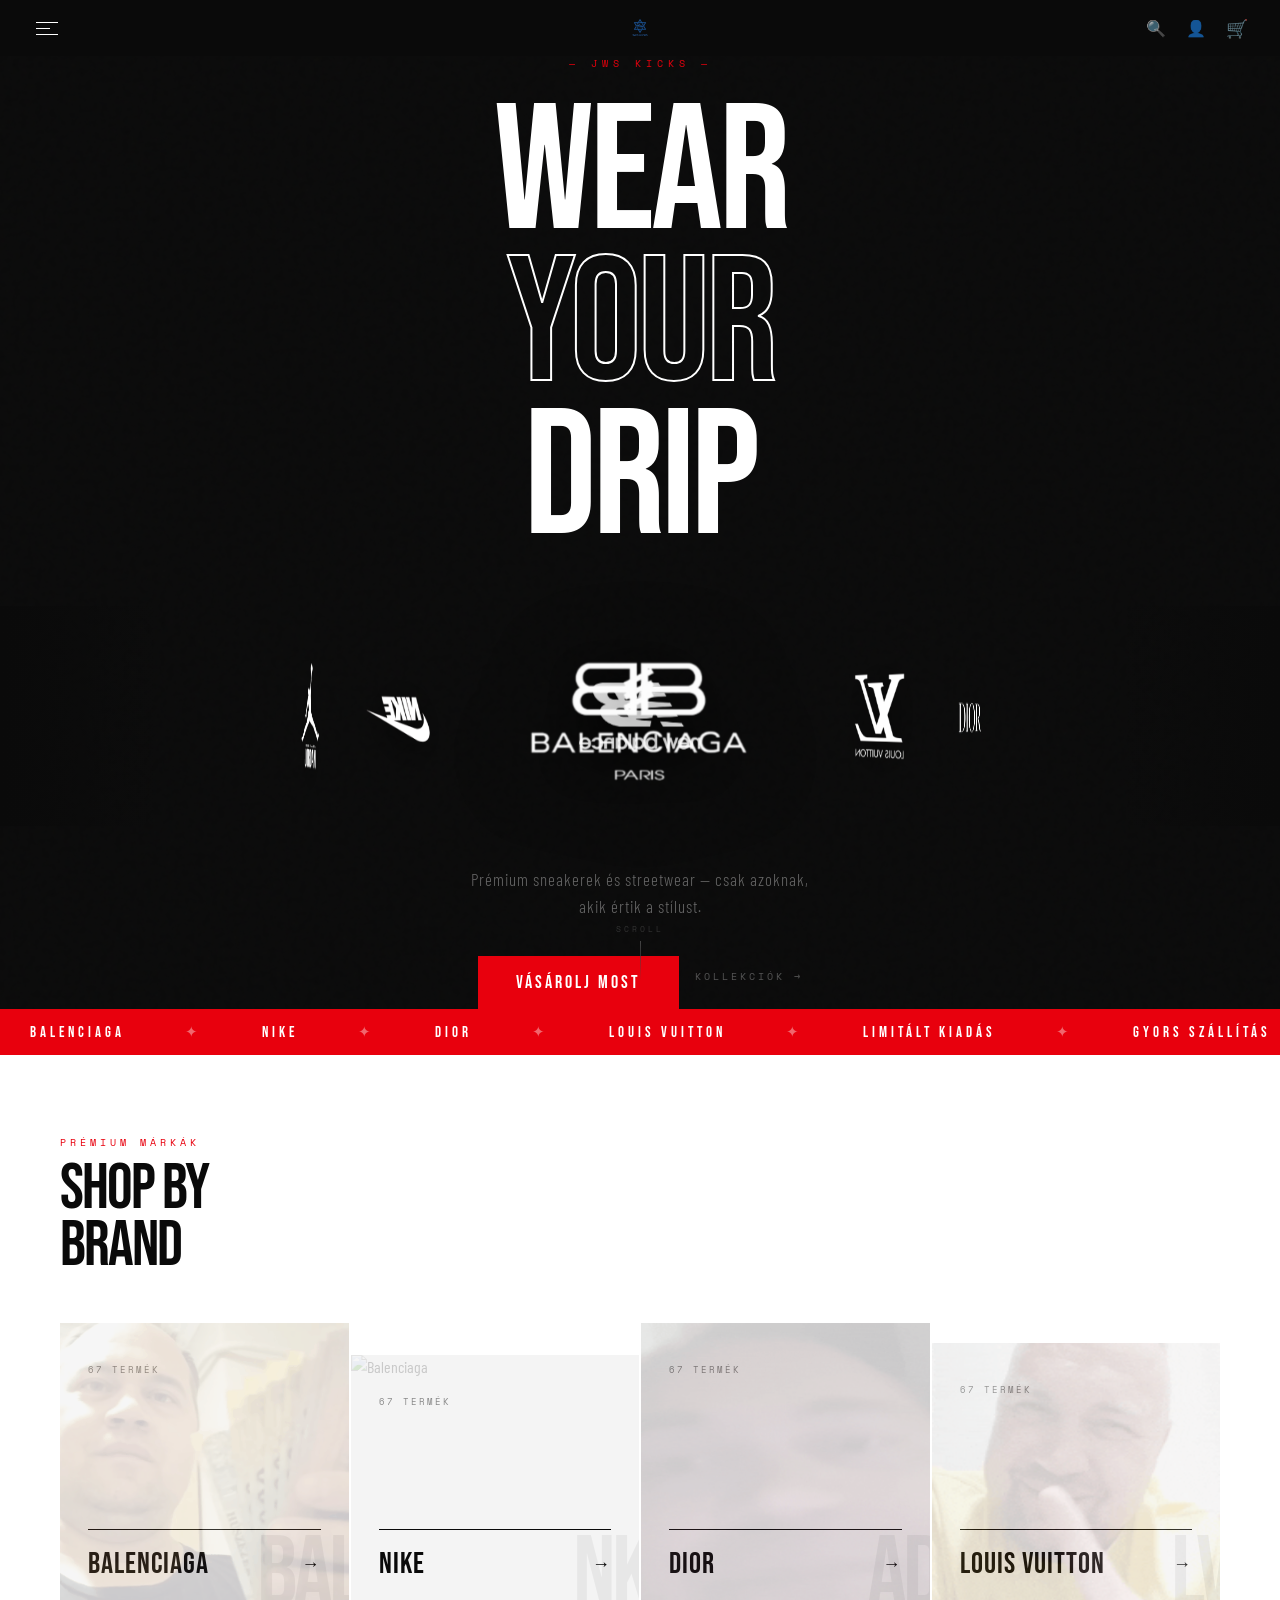
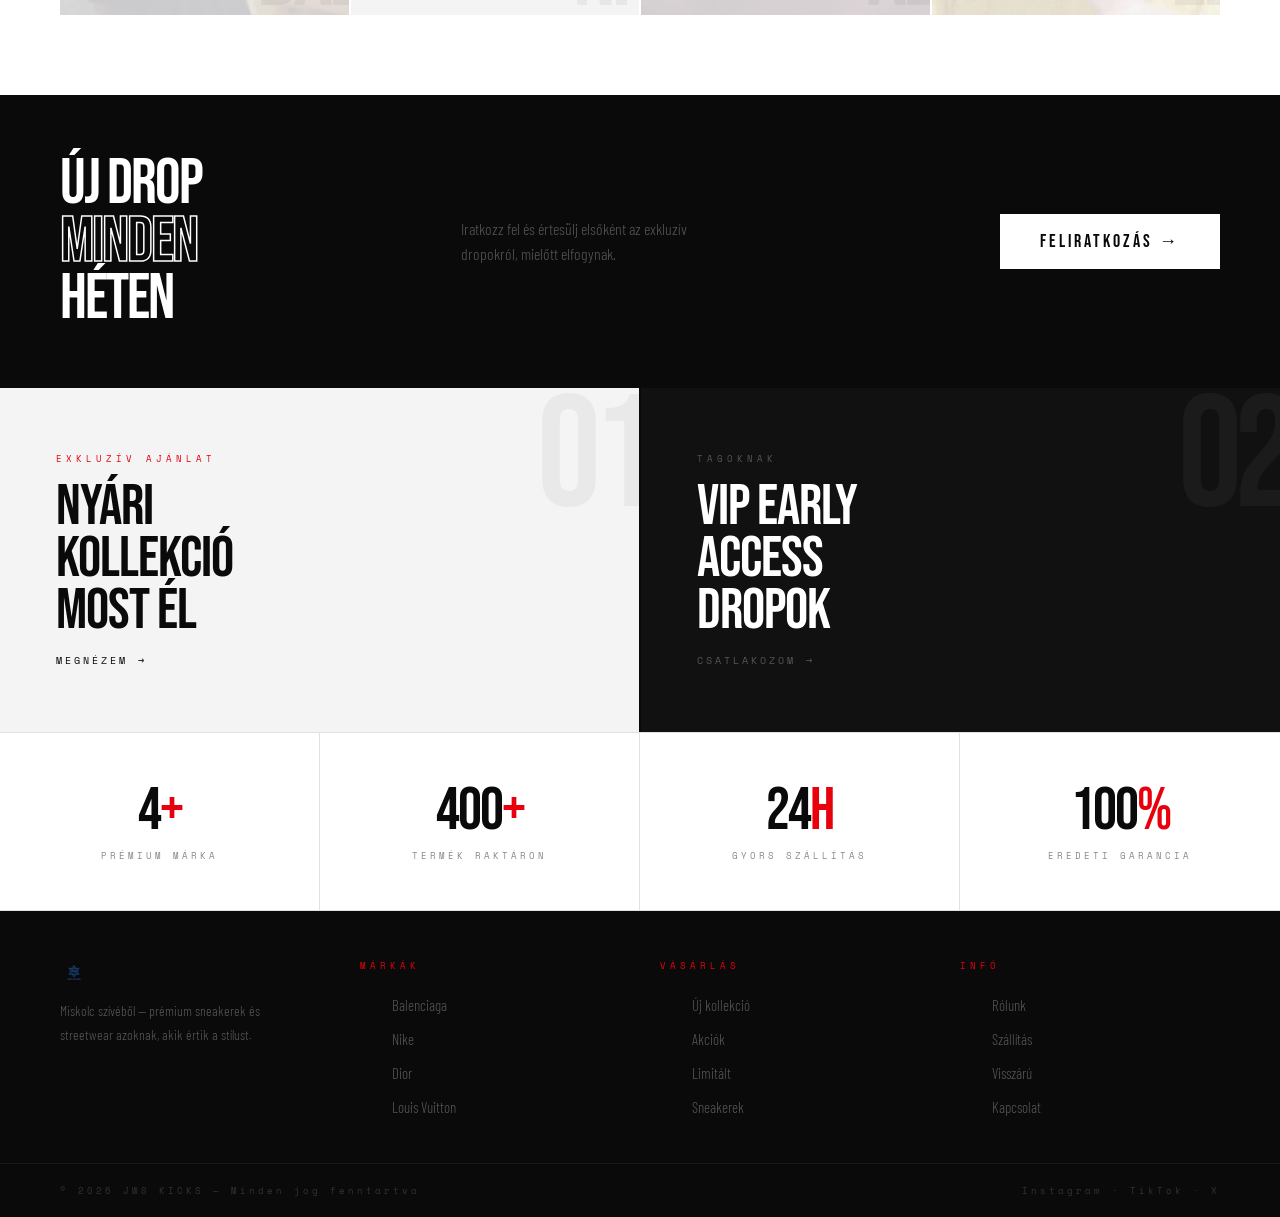
==== index.html @ f3c4205b "feltoltes" ====
<!DOCTYPE html>
<html lang="hu">
<head>
  <meta charset="UTF-8">
  <meta name="viewport" content="width=device-width, initial-scale=1.0">
  <title>JWS KICKS</title>
  <link href="https://cdn.jsdelivr.net/npm/bootstrap@5.3.2/dist/css/bootstrap.min.css" rel="stylesheet">
  <link href="https://fonts.googleapis.com/css2?family=Bebas+Neue&family=Barlow+Condensed:wght@300;400;600;700&family=Space+Mono&display=swap" rel="stylesheet">
  <link rel="stylesheet" href="shared.css">
  <style>

    .hero {
      margin-top: 56px;
      min-height: calc(100vh - 56px);
      background: var(--black);
      display: flex;
      flex-direction: column;
      align-items: center;
      justify-content: center;
      position: relative;
      overflow: hidden;
    }

    .hero::before {
      content: '';
      position: absolute;
      inset: 0;
      background-image: url("data:image/svg+xml,%3Csvg viewBox='0 0 200 200' xmlns='http://www.w3.org/2000/svg'%3E%3Cfilter id='n'%3E%3CfeTurbulence type='fractalNoise' baseFrequency='0.65' numOctaves='3' stitchTiles='stitch'/%3E%3C/filter%3E%3Crect width='100%25' height='100%25' filter='url(%23n)' opacity='0.04'/%3E%3C/svg%3E");
      opacity: 0.4;
      pointer-events: none;
    }

    .hero-top-label {
      font-family: 'Space Mono', monospace;
      font-size: 10px;
      letter-spacing: 5px;
      color: var(--red);
      text-transform: uppercase;
      margin-bottom: 28px;
      position: relative;
      z-index: 2;
    }

    .hero-title {
      font-family: 'Bebas Neue', sans-serif;
      font-size: clamp(72px, 14vw, 180px);
      line-height: 0.85;
      letter-spacing: -4px;
      color: var(--white);
      text-align: center;
      position: relative;
      z-index: 2;
      margin-bottom: 40px;
    }

    .hero-title .outline {
      -webkit-text-stroke: 2px var(--white);
      color: transparent;
    }

    .belt-wrap {
      position: relative;
      width: 100%;
      height: 220px;
      display: flex;
      align-items: center;
      justify-content: center;
      margin: 10px 0 40px;
      z-index: 3;
    }

    .belt-stage {
      width: 900px;
      height: 180px;
      perspective: 1000px;
      position: relative;
    }

    .belt-inner {
      width: 100%;
      height: 100%;
      position: relative;
      transform-style: preserve-3d;
      animation: beltSpin 16s linear infinite;
    }

    @keyframes beltSpin {
      from { transform: rotateY(0deg); }
      to   { transform: rotateY(360deg); }
    }

    .belt-item {
      position: absolute;
      width: 180px;
      height: 120px;
      left: 50%;
      top: 50%;
      margin-left: -90px;
      margin-top: -60px;
      display: flex;
      align-items: center;
      justify-content: center;
    }

    .belt-item img {
      width: 160px;
      height: 100px;
      object-fit: contain;
      filter: drop-shadow(0 8px 28px rgba(0,0,0,0.9));
    }

    .belt-item:nth-child(1) { transform: rotateY(0deg)   translateZ(320px); }
    .belt-item:nth-child(2) { transform: rotateY(60deg)  translateZ(320px); }
    .belt-item:nth-child(3) { transform: rotateY(120deg) translateZ(320px); }
    .belt-item:nth-child(4) { transform: rotateY(180deg) translateZ(320px); }
    .belt-item:nth-child(5) { transform: rotateY(240deg) translateZ(320px); }
    .belt-item:nth-child(6) { transform: rotateY(300deg) translateZ(320px); }


    .belt-fade-l,
    .belt-fade-r {
      position: absolute;
      top: 0; bottom: 0;
      width: 160px;
      pointer-events: none;
      z-index: 4;
    }

    .belt-fade-l { left: 0;  background: linear-gradient(to right, var(--black), transparent); }
    .belt-fade-r { right: 0; background: linear-gradient(to left,  var(--black), transparent); }

    .shoe-emoji {
      font-size: 80px;
      filter: drop-shadow(0 8px 24px rgba(0,0,0,0.8));
    }

    .hero-sub {
      font-size: 17px;
      font-weight: 300;
      color: #666;
      letter-spacing: 1px;
      text-align: center;
      max-width: 360px;
      line-height: 1.6;
      position: relative;
      z-index: 2;
      margin-bottom: 36px;
    }

    .hero-btns {
      display: flex;
      gap: 16px;
      position: relative;
      z-index: 2;
    }

    .btn-primary {
      font-family: 'Bebas Neue', sans-serif;
      font-size: 18px;
      letter-spacing: 3px;
      background: var(--red);
      color: var(--white);
      padding: 13px 38px;
      border: none;
      cursor: pointer;
      transition: background 0.2s;
    }

    .btn-primary:hover { background: #c0000b; color: var(--white); }

    .btn-ghost {
      font-family: 'Space Mono', monospace;
      font-size: 10px;
      letter-spacing: 3px;
      color: #555;
      text-transform: uppercase;
      padding: 13px 0;
      transition: color 0.2s;
    }

    .btn-ghost:hover { color: var(--white); }

    .scroll-hint {
      position: absolute;
      bottom: 28px;
      left: 50%;
      transform: translateX(-50%);
      z-index: 2;
      display: flex;
      flex-direction: column;
      align-items: center;
      gap: 6px;
    }

    .scroll-hint span {
      font-family: 'Space Mono', monospace;
      font-size: 8px;
      letter-spacing: 3px;
      color: #333;
      text-transform: uppercase;
    }

    .scroll-dot {
      width: 1px;
      height: 40px;
      background: linear-gradient(to bottom, #444, transparent);
      animation: scrollDot 1.8s ease-in-out infinite;
    }

    @keyframes scrollDot {
      0%, 100% { opacity: 0.3; }
      50% { opacity: 1; }
    }

    .ticker {
      background: var(--red);
      padding: 10px 0;
      overflow: hidden;
      white-space: nowrap;
    }

    .ticker-inner {
      display: inline-flex;
      animation: tickerMove 20s linear infinite;
    }

    .ticker-inner span {
      font-family: 'Bebas Neue', sans-serif;
      font-size: 15px;
      letter-spacing: 4px;
      color: var(--white);
      padding: 0 30px;
    }

    .ticker-inner .sep { color: rgba(255,255,255,0.4); }

    @keyframes tickerMove {
      0%   { transform: translateX(0); }
      100% { transform: translateX(-50%); }
    }

    .brands-section {
      padding: 80px 60px;
      background: var(--white);
    }

    .section-label {
      font-family: 'Space Mono', monospace;
      font-size: 10px;
      letter-spacing: 4px;
      color: var(--red);
      text-transform: uppercase;
      margin-bottom: 10px;
    }

    .section-title {
      font-family: 'Bebas Neue', sans-serif;
      font-size: clamp(40px, 5vw, 72px);
      letter-spacing: -2px;
      line-height: 0.9;
      margin-bottom: 48px;
    }

    .brands-grid {
      display: grid;
      grid-template-columns: repeat(4, 1fr);
      gap: 2px;
    }

    .brand-card {
      background: var(--gray);
      padding: 40px 28px 28px;
      display: flex;
      flex-direction: column;
      min-height: 260px;
      position: relative;
      overflow: hidden;
      transition: background 0.3s;
      cursor: pointer;
    }

    .brand-card:hover { background: #ebebeb; }

    .brand-card-bg {
      position: absolute;
      bottom: -10px;
      right: -10px;
      font-family: 'Bebas Neue', sans-serif;
      font-size: 100px;
      color: rgba(0,0,0,0.05);
      letter-spacing: -4px;
      pointer-events: none;
      line-height: 1;
    }

    .brand-name {
      font-family: 'Bebas Neue', sans-serif;
      font-size: 30px;
      letter-spacing: 1px;
      margin-top: auto;
      border-top: 1.5px solid var(--black);
      padding-top: 12px;
      display: flex;
      justify-content: space-between;
      align-items: center;
      transition: color 0.2s, border-color 0.2s;
    }

    .brand-card:hover .brand-name {
      color: var(--red);
      border-color: var(--red);
    }

    .brand-count {
      font-family: 'Space Mono', monospace;
      font-size: 9px;
      letter-spacing: 2px;
      color: var(--mid);
      text-transform: uppercase;
      margin-bottom: 12px;
    }

    .brand-arrow {
      font-size: 18px;
      transition: transform 0.2s;
    }

    .brand-card:hover .brand-arrow { transform: translateX(4px); }

    .promo-strip {
      background: var(--black);
      padding: 60px;
      display: flex;
      justify-content: space-between;
      align-items: center;
      gap: 40px;
      flex-wrap: wrap;
    }

    .promo-text {
      font-family: 'Bebas Neue', sans-serif;
      font-size: clamp(36px, 5vw, 64px);
      color: var(--white);
      letter-spacing: -2px;
      line-height: 0.9;
    }

    .promo-text em {
      -webkit-text-stroke: 1.5px var(--white);
      color: transparent;
      font-style: normal;
    }

    .promo-btn {
      font-family: 'Bebas Neue', sans-serif;
      font-size: 18px;
      letter-spacing: 3px;
      background: var(--white);
      color: var(--black);
      padding: 14px 40px;
      white-space: nowrap;
      transition: background 0.2s, color 0.2s;
    }

    .promo-btn:hover { background: var(--red); color: var(--white); }

    .ad-grid {
      display: grid;
      grid-template-columns: 1fr 1fr;
      gap: 2px;
      background: var(--black);
    }

    .ad-block {
      padding: 64px 56px;
      min-height: 340px;
      display: flex;
      flex-direction: column;
      justify-content: flex-end;
      gap: 16px;
      position: relative;
      overflow: hidden;
    }

    .ad-block.light { background: var(--gray); }
    .ad-block.dark  { background: #111; }

    .ad-label {
      font-family: 'Space Mono', monospace;
      font-size: 9px;
      letter-spacing: 4px;
      text-transform: uppercase;
    }

    .ad-block.light .ad-label { color: var(--red); }
    .ad-block.dark  .ad-label { color: #555; }

    .ad-title {
      font-family: 'Bebas Neue', sans-serif;
      font-size: clamp(36px, 4.5vw, 60px);
      letter-spacing: -1px;
      line-height: 0.9;
    }

    .ad-block.light .ad-title { color: var(--black); }
    .ad-block.dark  .ad-title { color: var(--white); }

    .ad-cta {
      font-family: 'Space Mono', monospace;
      font-size: 10px;
      letter-spacing: 3px;
      text-transform: uppercase;
      display: inline-flex;
      align-items: center;
      gap: 10px;
      transition: gap 0.2s;
    }

    .ad-block.light .ad-cta { color: var(--black); }
    .ad-block.dark  .ad-cta { color: #555; }
    .ad-cta:hover { gap: 16px; }

    .ad-block.light .ad-cta:hover { color: var(--red); }
    .ad-block.dark  .ad-cta:hover { color: var(--white); }

    .ad-bg-num {
      position: absolute;
      top: -10px; right: -10px;
      font-family: 'Bebas Neue', sans-serif;
      font-size: 160px;
      opacity: 0.04;
      letter-spacing: -8px;
      pointer-events: none;
      line-height: 1;
    }

    .ad-block.light .ad-bg-num { color: var(--black); }
    .ad-block.dark  .ad-bg-num { color: var(--white); }

    .stats {
      display: grid;
      grid-template-columns: repeat(4, 1fr);
      border-top: 1px solid var(--border);
      border-bottom: 1px solid var(--border);
    }

    .stat {
      padding: 48px 36px;
      text-align: center;
      border-right: 1px solid var(--border);
    }

    .stat:last-child { border-right: none; }

    .stat-num {
      font-family: 'Bebas Neue', sans-serif;
      font-size: 60px;
      letter-spacing: -2px;
      line-height: 1;
      color: var(--black);
      display: block;
    }

    .stat-num em { color: var(--red); font-style: normal; }

    .stat-label {
      font-family: 'Space Mono', monospace;
      font-size: 9px;
      letter-spacing: 3px;
      color: var(--mid);
      text-transform: uppercase;
      margin-top: 8px;
      display: block;
    }

    .footer {
      background: var(--black);
      padding: 48px 60px 28px;
      display: grid;
      grid-template-columns: 1fr 1fr 1fr 1fr;
      gap: 40px;
    }

    .footer-logo {
      font-family: 'Bebas Neue', sans-serif;
      font-size: 22px;
      letter-spacing: 5px;
      color: var(--white);
      display: block;
      margin-bottom: 12px;
    }

    .footer-logo em { color: var(--red); font-style: normal; }
    .footer-logo img { height: 28px; width: auto; display: block; }

    .footer-desc {
      font-size: 14px;
      font-weight: 300;
      color: #555;
      line-height: 1.7;
      max-width: 200px;
    }

    .footer-col-title {
      font-family: 'Space Mono', monospace;
      font-size: 9px;
      letter-spacing: 4px;
      color: var(--red);
      text-transform: uppercase;
      margin-bottom: 20px;
    }

    .footer-links { list-style: none; }

    .footer-links li { margin-bottom: 10px; }

    .footer-links a {
      font-size: 15px;
      font-weight: 300;
      color: #555;
      transition: color 0.2s;
    }

    .footer-links a:hover { color: var(--white); }

    .footer-bottom {
      background: var(--black);
      padding: 20px 60px;
      border-top: 1px solid #1a1a1a;
      display: flex;
      justify-content: space-between;
      align-items: center;
    }

    .footer-copy {
      font-family: 'Space Mono', monospace;
      font-size: 9px;
      letter-spacing: 3px;
      color: #333;
    }

@media (max-width: 900px) {
  .brands-grid { grid-template-columns: 1fr 1fr; }
  .brand-card:nth-child(2),
  .brand-card:nth-child(4) { margin-top: 0; }
  .ad-grid { grid-template-columns: 1fr; }
  .stats { grid-template-columns: 1fr 1fr; }
  .stat:nth-child(2) { border-right: none; }
  .footer { grid-template-columns: 1fr 1fr; }
  .promo-strip { flex-direction: column; gap: 24px; padding: 40px; }
  .belt-item:nth-child(1) { transform: rotateY(0deg)   translateZ(200px); }
  .belt-item:nth-child(2) { transform: rotateY(60deg)  translateZ(200px); }
  .belt-item:nth-child(3) { transform: rotateY(120deg) translateZ(200px); }
  .belt-item:nth-child(4) { transform: rotateY(180deg) translateZ(200px); }
  .belt-item:nth-child(5) { transform: rotateY(240deg) translateZ(200px); }
  .belt-item:nth-child(6) { transform: rotateY(300deg) translateZ(200px); }
}

@media (max-width: 600px) {
  .brands-section { padding: 48px 20px; }
  .brands-grid { grid-template-columns: 1fr 1fr; gap: 2px; }
  .brand-card { min-height: 180px; padding: 20px 16px 16px; }
  .brand-name { font-size: 20px; }
  .brand-card-bg { font-size: 64px; }
  .promo-strip { padding: 32px 20px; }
  .promo-text { font-size: clamp(32px, 8vw, 48px); }
  .promo-btn { width: 100%; text-align: center; padding: 14px; }
  .ad-block { padding: 40px 24px; min-height: 260px; }
  .stats { grid-template-columns: 1fr 1fr; }
  .stat { padding: 32px 16px; }
  .stat-num { font-size: 44px; }
  .footer { grid-template-columns: 1fr 1fr; gap: 28px; padding: 36px 20px 20px; }
  .footer-bottom { padding: 16px 20px; flex-direction: column; gap: 8px; text-align: center; }
  .belt-wrap { height: 160px; }
  .belt-item img { width: 100px; height: 66px; }
  .belt-item { width: 120px; height: 80px; margin-left: -60px; margin-top: -40px; }
  .belt-item:nth-child(1) { transform: rotateY(0deg)   translateZ(140px); }
  .belt-item:nth-child(2) { transform: rotateY(60deg)  translateZ(140px); }
  .belt-item:nth-child(3) { transform: rotateY(120deg) translateZ(140px); }
  .belt-item:nth-child(4) { transform: rotateY(180deg) translateZ(140px); }
  .belt-item:nth-child(5) { transform: rotateY(240deg) translateZ(140px); }
  .belt-item:nth-child(6) { transform: rotateY(300deg) translateZ(140px); }
  .hero-title { letter-spacing: -2px; margin-bottom: 24px; }
  .hero-sub { font-size: 15px; padding: 0 20px; }
  .hero-btns { flex-direction: column; align-items: center; gap: 12px; }
}
  </style>
</head>
<body>

<!-- Teljes képernyős navigációs menü -->
<div class="menu-overlay" id="menuOverlay">
  <ul>
    <li><a href="index.html" class="active">Főoldal <span class="num">01</span></a></li>
    <li><a href="balenciaga.html">Balenciaga <span class="num">02</span></a></li>
    <li><a href="nike.html">Nike <span class="num">03</span></a></li>
    <li><a href="dior.html">Dior <span class="num">04</span></a></li>
    <li><a href="lv.html">Louis Vuitton <span class="num">05</span></a></li>
  </ul>
  <div class="menu-socials">
    <a href="#">Instagram</a>
    <a href="#">TikTok</a>
    <a href="https://jmail.world/">Kapcsolat</a>
  </div>
</div>

<!-- Felső navigációs sáv — fix, mindig látható -->
<nav class="navbar">
  <div class="nav-left">
    <button class="hamburger" id="hamburger">
      <span></span><span></span><span></span>
    </button>
  </div>
  <a href="index.html" class="nav-logo"><img src="img/logo.png" alt="JWS Kicks"></a>
  <div class="nav-right">
    <span class="nav-icon">🔍</span>
    <span class="nav-icon">👤</span>
    <button class="nav-cart-btn">🛒</button>
  </div>
</nav>

<!-- Főoldal hero szekció — sötét háttér, nagy cím, forgó cipőszalag -->
<section class="hero">
  <div class="hero-top-label">— JWS KICKS —</div>

  <h1 class="hero-title">
    WEAR<br><span class="outline">YOUR</span><br>DRIP
  </h1>

  <div class="belt-wrap">
    <div class="belt-fade-l"></div>
    <div class="belt-stage">
      <div class="belt-inner">
        <div class="belt-item"><img src="img/balenciagalogo.png" alt=""></div>
        <div class="belt-item"><img src="img/diorlogo.png" alt=""></div>
        <div class="belt-item"><img src="img/lvlogo.png" alt=""></div>
        <div class="belt-item"><img src="img/newbalancelogo.png" alt=""></div>
        <div class="belt-item"><img src="img/nikelogo.png" alt=""></div>
        <div class="belt-item"><img src="img/jordanlogo.png" alt=""></div>
      </div>
    </div>
    <div class="belt-fade-r"></div>
  </div>

  <p class="hero-sub">Prémium sneakerek és streetwear — csak azoknak, akik értik a stílust.</p>

  <div class="hero-btns">
    <a href="#markak" class="btn-primary">Vásárolj Most</a>
    <a href="#markak" class="btn-ghost">Kollekciók →</a>
  </div>

  <div class="scroll-hint">
    <span>Scroll</span>
    <div class="scroll-dot"></div>
  </div>
</section>

<!-- Piros futószalag a márkák nevével -->
<div class="ticker">
  <div class="ticker-inner">
    <span>BALENCIAGA</span><span class="sep">✦</span>
    <span>NIKE</span><span class="sep">✦</span>
    <span>DIOR</span><span class="sep">✦</span>
    <span>LOUIS VUITTON</span><span class="sep">✦</span>
    <span>LIMITÁLT KIADÁS</span><span class="sep">✦</span>
    <span>GYORS SZÁLLÍTÁS</span><span class="sep">✦</span>
    <span>100% EREDETI</span><span class="sep">✦</span>
    
    <span>BALENCIAGA</span><span class="sep">✦</span>
    <span>NIKE</span><span class="sep">✦</span>
    <span>DIOR</span><span class="sep">✦</span>
    <span>LOUIS VUITTON</span><span class="sep">✦</span>
    <span>LIMITÁLT KIADÁS</span><span class="sep">✦</span>
    <span>GYORS SZÁLLÍTÁS</span><span class="sep">✦</span>
    <span>100% EREDETI</span><span class="sep">✦</span>
  </div>
</div>

<!-- Márka kártyák szekció -->
<section class="brands-section" id="markak">
  <div class="section-label">Prémium márkák</div>
  <div class="section-title">SHOP BY<br>BRAND</div>

  <div class="brands-grid">
    <a href="balenciaga.html" class="brand-card">
      <img src="img/mcisti.gif" alt="Balenciaga" style="position:absolute;inset:0;width:100%;height:100%;object-fit:cover;opacity:0.18;">
      <div class="brand-count">67 termék</div>
      <div class="brand-card-bg">BAL</div>
      <div class="brand-name">BALENCIAGA <span class="brand-arrow">→</span></div>
    </a>
    <a href="nike.html" class="brand-card" style="margin-top:32px">
      <img src="img/mcistiideges.gif" alt="Balenciaga" style="position:absolute;inset:0;width:100%;height:100%;object-fit:cover;opacity:0.18;">
      <div class="brand-count">67 termék</div>
      <div class="brand-card-bg">NK</div>
      <div class="brand-name">NIKE <span class="brand-arrow">→</span></div>
    </a>
    <a href="dior.html" class="brand-card">
      <img src="img/mc-isti-mcisti.gif" alt="Balenciaga" style="position:absolute;inset:0;width:100%;height:100%;object-fit:cover;opacity:0.18;">
      <div class="brand-count">67 termék</div>
      <div class="brand-card-bg">AD</div>
      <div class="brand-name">DIOR <span class="brand-arrow">→</span></div>
    </a>
    <a href="lv.html" class="brand-card" style="margin-top:20px">
      <img src="img/mc-isti-nem.gif" alt="Balenciaga" style="position:absolute;inset:0;width:100%;height:100%;object-fit:cover;opacity:0.18;">
      <div class="brand-count">67 termék</div>
      <div class="brand-card-bg">LV</div>
      <div class="brand-name">LOUIS VUITTON <span class="brand-arrow">→</span></div>
    </a>
  </div>
</section>

<!-- Promóciós sáv — feliratkozás -->
<div class="promo-strip">
  <div class="promo-text">ÚJ DROP<br><em>MINDEN</em><br>HÉTEN</div>
  <div class="promo-text" style="font-size:16px;font-family:'Barlow Condensed',sans-serif;font-weight:300;color:#555;max-width:280px;line-height:1.6;letter-spacing:0;">Iratkozz fel és értesülj elsőként az exkluzív dropokról, mielőtt elfogynak.</div>
  <a href="#" class="promo-btn">Feliratkozás →</a>
</div>

<!-- Hirdetés blokkok — két oszlopos -->
<div class="ad-grid">
  <div class="ad-block light">
    <div class="ad-bg-num">01</div>
    <div class="ad-label">Exkluzív ajánlat</div>
    <div class="ad-title">NYÁRI<br>KOLLEKCIÓ<br>MOST ÉL</div>
    <a href="#" class="ad-cta">Megnézem <span>→</span></a>
  </div>
  <div class="ad-block dark">
    <div class="ad-bg-num">02</div>
    <div class="ad-label">Tagoknak</div>
    <div class="ad-title">VIP EARLY<br>ACCESS<br>DROPOK</div>
    <a href="#" class="ad-cta">Csatlakozom <span>→</span></a>
  </div>
</div>

<!-- Statisztikák sáv -->
<div class="stats">
  <div class="stat">
    <span class="stat-num">4<em>+</em></span>
    
    <span class="stat-label">Prémium márka</span>
  </div>
  <div class="stat">
    <span class="stat-num">400<em>+</em></span>
    <span class="stat-label">Termék raktáron</span>
  </div>
  <div class="stat">
    <span class="stat-num">24<em>H</em></span>
    <span class="stat-label">Gyors szállítás</span>
  </div>
  <div class="stat">
    <span class="stat-num">100<em>%</em></span>
    <span class="stat-label">Eredeti garancia</span>
  </div>
</div>

<!-- Lábléc — négy oszlopos linkekkel -->
<footer class="footer">
  <div>
    <a href="index.html" class="footer-logo"><img src="img/logo.png" alt="JWS Kicks"></a>
    <p class="footer-desc">Miskolc szívéből — prémium sneakerek és streetwear azoknak, akik értik a stílust.</p>
  </div>
  <div>
    <div class="footer-col-title">Márkák</div>
    <ul class="footer-links">
      <li><a href="balenciaga.html">Balenciaga</a></li>
      <li><a href="nike.html">Nike</a></li>
      <li><a href="dior.html">Dior</a></li>
      <li><a href="lv.html">Louis Vuitton</a></li>
    </ul>
  </div>
  <div>
    <div class="footer-col-title">Vásárlás</div>
    <ul class="footer-links">
      <li><a href="#">Új kollekció</a></li>
      <li><a href="#">Akciók</a></li>
      <li><a href="#">Limitált</a></li>
      <li><a href="#">Sneakerek</a></li>
    </ul>
  </div>
  <div>
    <div class="footer-col-title">Infó</div>
    <ul class="footer-links">
      <li><a href="#">Rólunk</a></li>
      <li><a href="#">Szállítás</a></li>
      <li><a href="#">Visszárú</a></li>
      <li><a href="#">Kapcsolat</a></li>
    </ul>
  </div>
</footer>
<!-- Lábléc alja — copyright és social linkek -->
<div class="footer-bottom">
  <span class="footer-copy">© 2026 JWS KICKS — Minden jog fenntartva</span>
  <span class="footer-copy">Instagram · TikTok · X</span>
</div>

<!-- JavaScript a külön fájlból töltődik be -->
<script src="main.js"></script>
</body>
</html>
---- shared.css ----
/* ===== SHARED.CSS — JWS KICKS =====
   Ez a fájl minden oldalon betöltődik.
   Tartalmazza a navigációt és a menüt.
   ===================================== */
/* Alapértelmezett margók és padding törlése minden elemről */
*, *::before, *::after { margin: 0; padding: 0; box-sizing: border-box; }

/* Globális színváltozók — itt változtasd a színeket */
:root {
  --black:  #0a0a0a;
  --white:  #ffffff;
  --gray:   #f4f4f4;
  --red:    #e8000d;
  --border: #e2e2e2;
  --mid:    #888;
}

/* Alap betűtípus és háttérszín az egész oldalra */
body {
  font-family: 'Barlow Condensed', sans-serif;
  color: var(--black);
  background: var(--white);
  overflow-x: hidden;
}

/* Linkek alapstílusa — nincs aláhúzás, örökli a színt */
a { text-decoration: none; color: inherit; }

/* ===== NAVIGÁCIÓ =====
   Fix fekete sáv az oldal tetején
   ========================= */
/* */
.navbar {
  position: fixed;
  top: 0; left: 0; right: 0;
  z-index: 1000;
  height: 56px;
  background: var(--black);
  display: flex;
  align-items: center;
  justify-content: space-between;
  padding: 0 32px;
}

.nav-logo {
  font-family: 'Bebas Neue', sans-serif;
  font-size: 20px;
  letter-spacing: 6px;
  color: var(--white);
  position: absolute;
  left: 50%;
  transform: translateX(-50%);
}

.nav-logo em { color: var(--red); font-style: normal; }

.nav-left  { display: flex; align-items: center; gap: 8px; }
.nav-right { display: flex; align-items: center; gap: 20px; }

/* Hamburger gomb — három vízszintes vonal */
.hamburger {
  background: none;
  border: none;
  cursor: pointer;
  display: flex;
  flex-direction: column;
  gap: 5px;
  padding: 4px;
}

.hamburger span {
  display: block;
  height: 1px;
  background: var(--white);
  transition: all 0.3s;
}

.hamburger span:nth-child(1) { width: 22px; }
.hamburger span:nth-child(2) { width: 14px; }
.hamburger span:nth-child(3) { width: 22px; }

/* Hamburger animáció nyitott állapotban — X alakra változik */
.hamburger.open span:nth-child(1) { transform: translateY(6px) rotate(45deg); width: 22px; }
.hamburger.open span:nth-child(2) { opacity: 0; }
.hamburger.open span:nth-child(3) { transform: translateY(-6px) rotate(-45deg); width: 22px; }

/* Jobb oldali ikonok: kereső, profil, kosár */
.nav-icon {
  color: var(--white);
  font-size: 16px;
  cursor: pointer;
  opacity: 0.7;
  transition: opacity 0.2s;
}

.nav-icon:hover { opacity: 1; }

.nav-cart-btn {
  background: none;
  border: none;
  color: var(--white);
  font-size: 18px;
  cursor: pointer;
  opacity: 0.7;
  transition: opacity 0.2s;
}

.nav-cart-btn:hover { opacity: 1; }

/* ===== MENÜ =====
   Teljes képernyős overlay menü
   Hamburger gombra nyílik ki
   ================== */
/* */
/* Menü overlay — alapból elrejtve, hamburger gombra jelenik meg */
.menu-overlay {
  position: fixed;
  inset: 0;
  z-index: 999;
  background: var(--black);
  display: flex;
  flex-direction: column;
  justify-content: center;
  padding: 80px 60px;
  clip-path: inset(0 0 100% 0);
  transition: clip-path 0.5s cubic-bezier(.77,0,.18,1);
  pointer-events: none;
}

/* Menü nyitott állapota */
.menu-overlay.open {
  clip-path: inset(0 0 0% 0);
  pointer-events: all;
}

.menu-overlay ul { list-style: none; }

.menu-overlay ul li { border-bottom: 1px solid #1a1a1a; }

.menu-overlay ul li a {
  font-family: 'Bebas Neue', sans-serif;
  font-size: clamp(44px, 7vw, 90px);
  color: var(--white);
  display: flex;
  justify-content: space-between;
  align-items: center;
  padding: 6px 0;
  letter-spacing: -1px;
  transition: color 0.2s, padding-left 0.3s;
}

.menu-overlay ul li a:hover,
.menu-overlay ul li a.active { color: var(--red); }
.menu-overlay ul li a:hover  { padding-left: 12px; }

.menu-overlay ul li a .num {
  font-family: 'Space Mono', monospace;
  font-size: 10px;
  color: #444;
  letter-spacing: 3px;
}

/* Social media linkek a menü alján */
.menu-socials { display: flex; gap: 24px; margin-top: 36px; }

.menu-socials a {
  font-family: 'Space Mono', monospace;
  font-size: 10px;
  letter-spacing: 2px;
  color: #444;
  text-transform: uppercase;
  transition: color 0.2s;
}

.menu-socials a:hover { color: var(--white); }

/* ===== LOGÓ =====
   A logó kép mérete a navigációban
   ================== */
/* */
.nav-logo img { height: 32px; width: auto; display: block; }
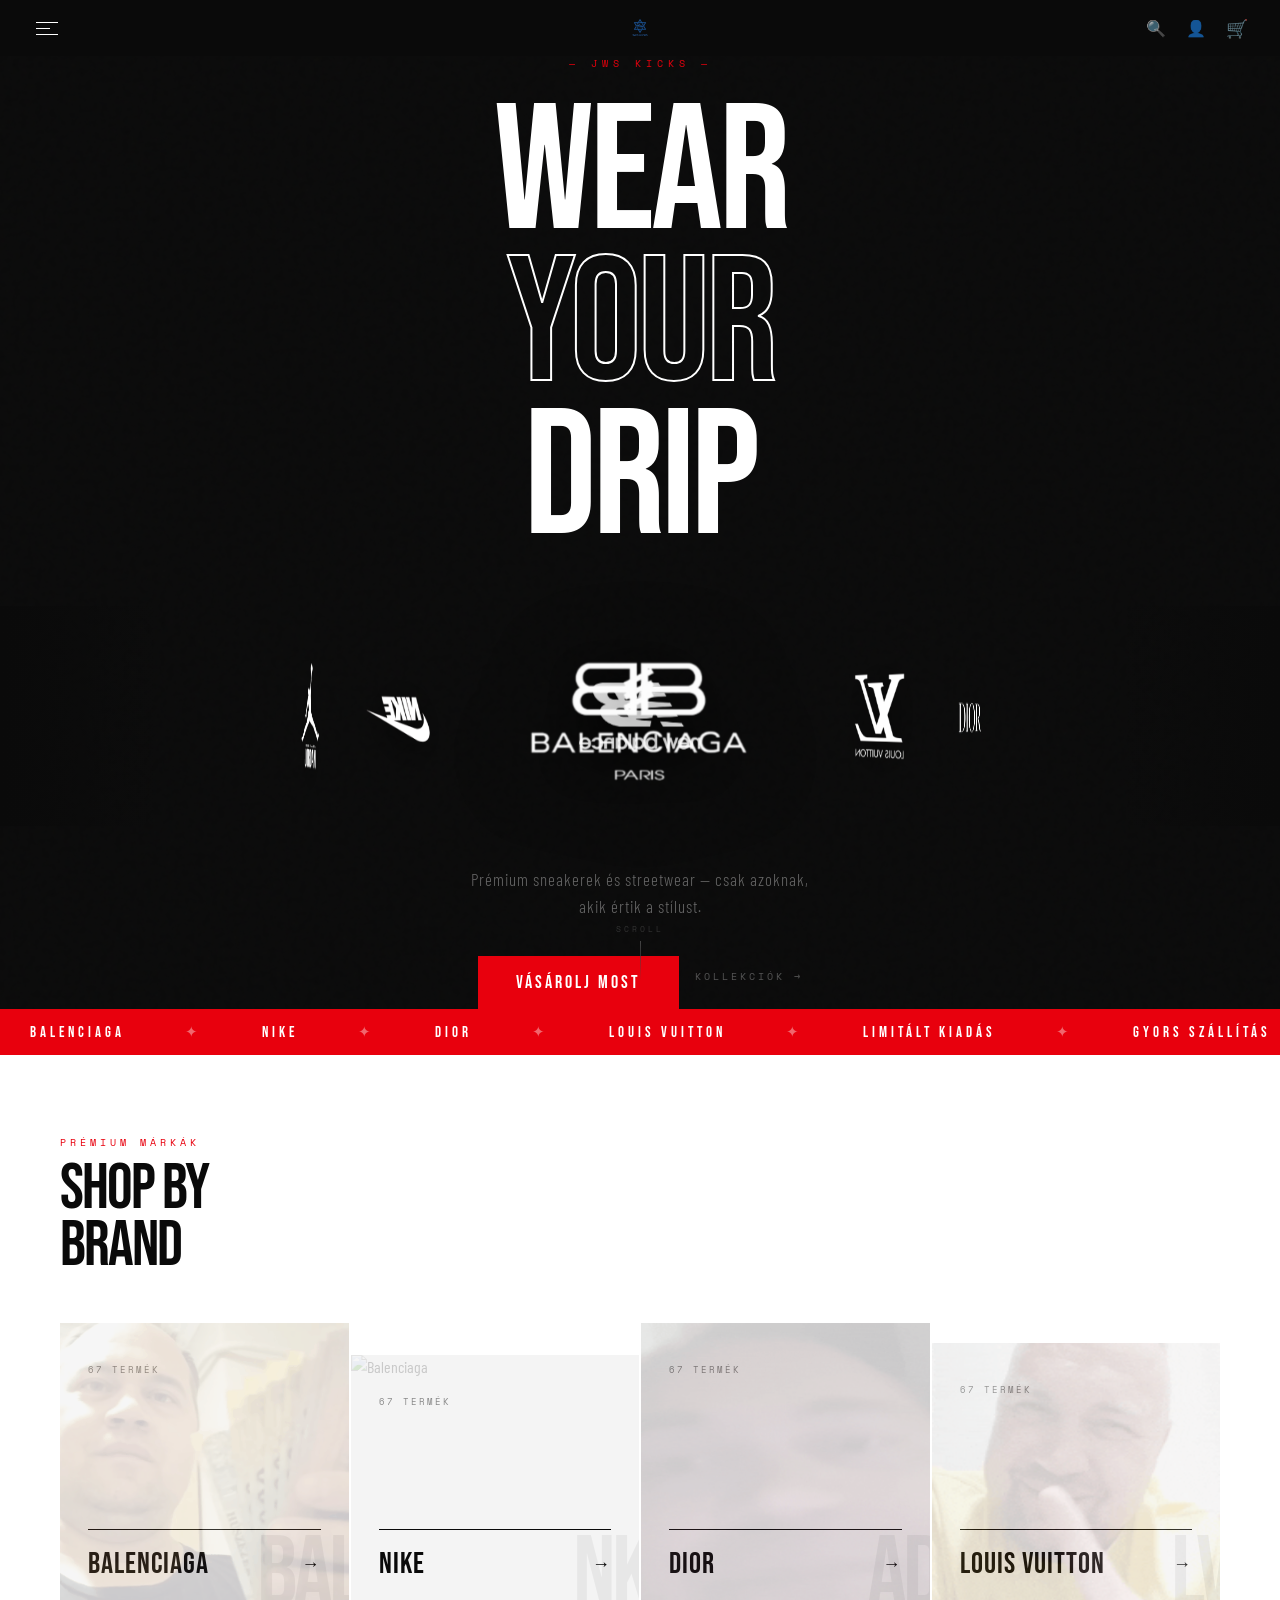
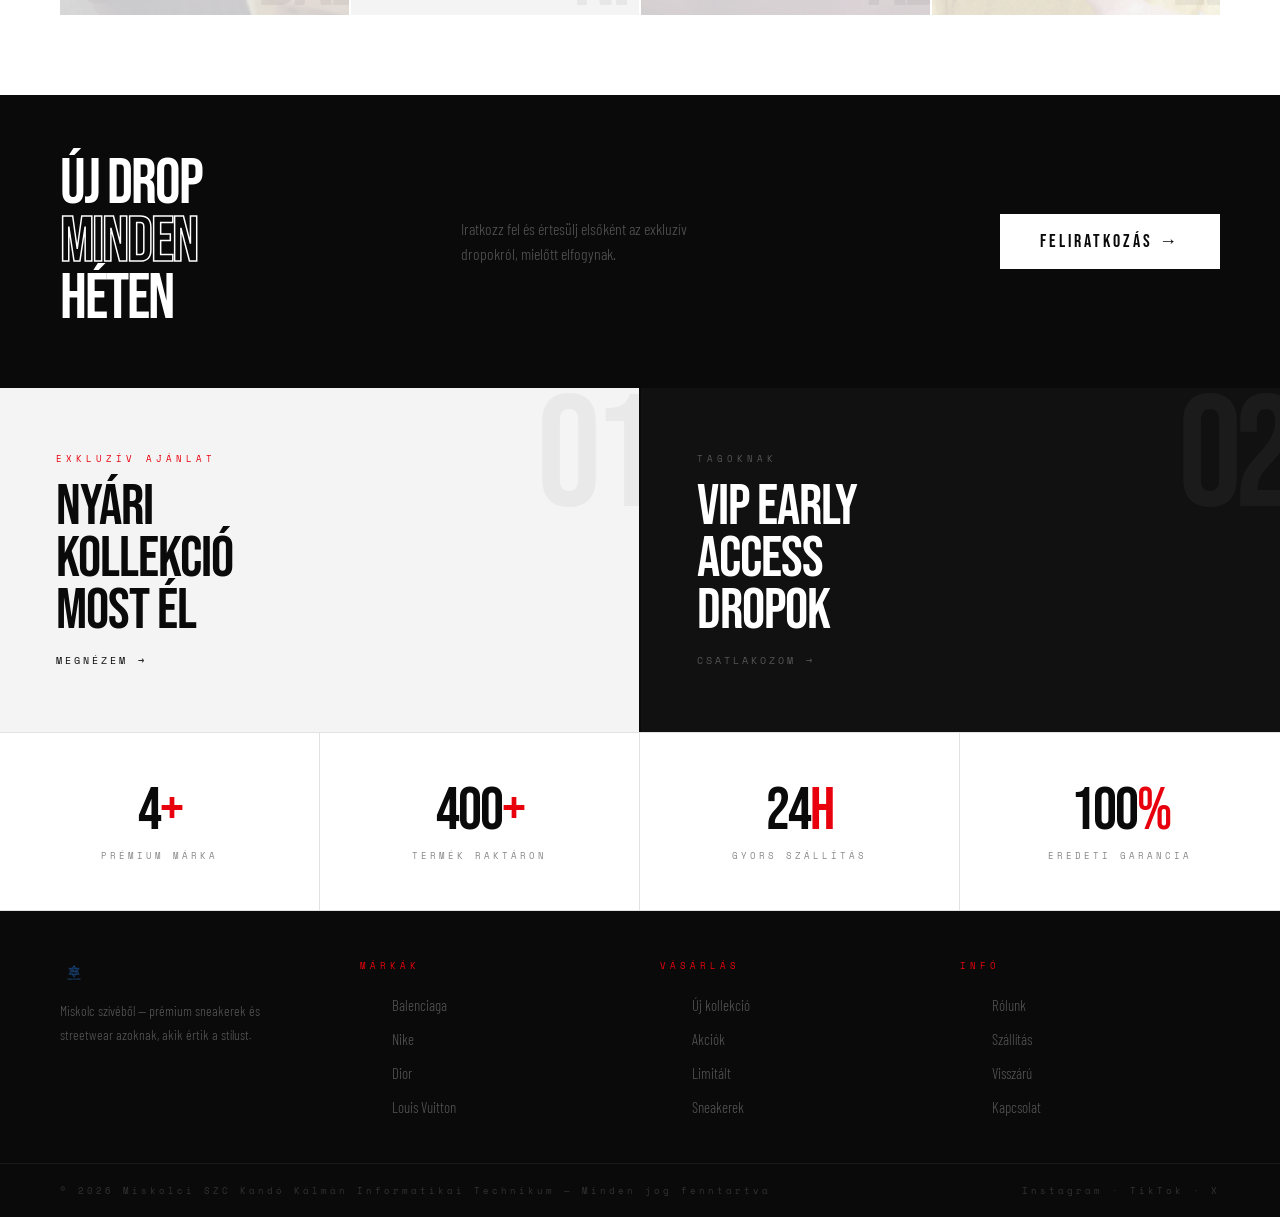
==== commit dcd70277: "kosar stb" ====
--- a/index.html
+++ b/index.html
@@ -789,7 +789,7 @@
 </footer>
 <!-- Lábléc alja — copyright és social linkek -->
 <div class="footer-bottom">
-  <span class="footer-copy">© 2026 JWS KICKS — Minden jog fenntartva</span>
+  <span class="footer-copy">© 2026 Miskolci SZC Kandó Kálmán Informatikai Technikum — Minden jog fenntartva</span>
   <span class="footer-copy">Instagram · TikTok · X</span>
 </div>
 
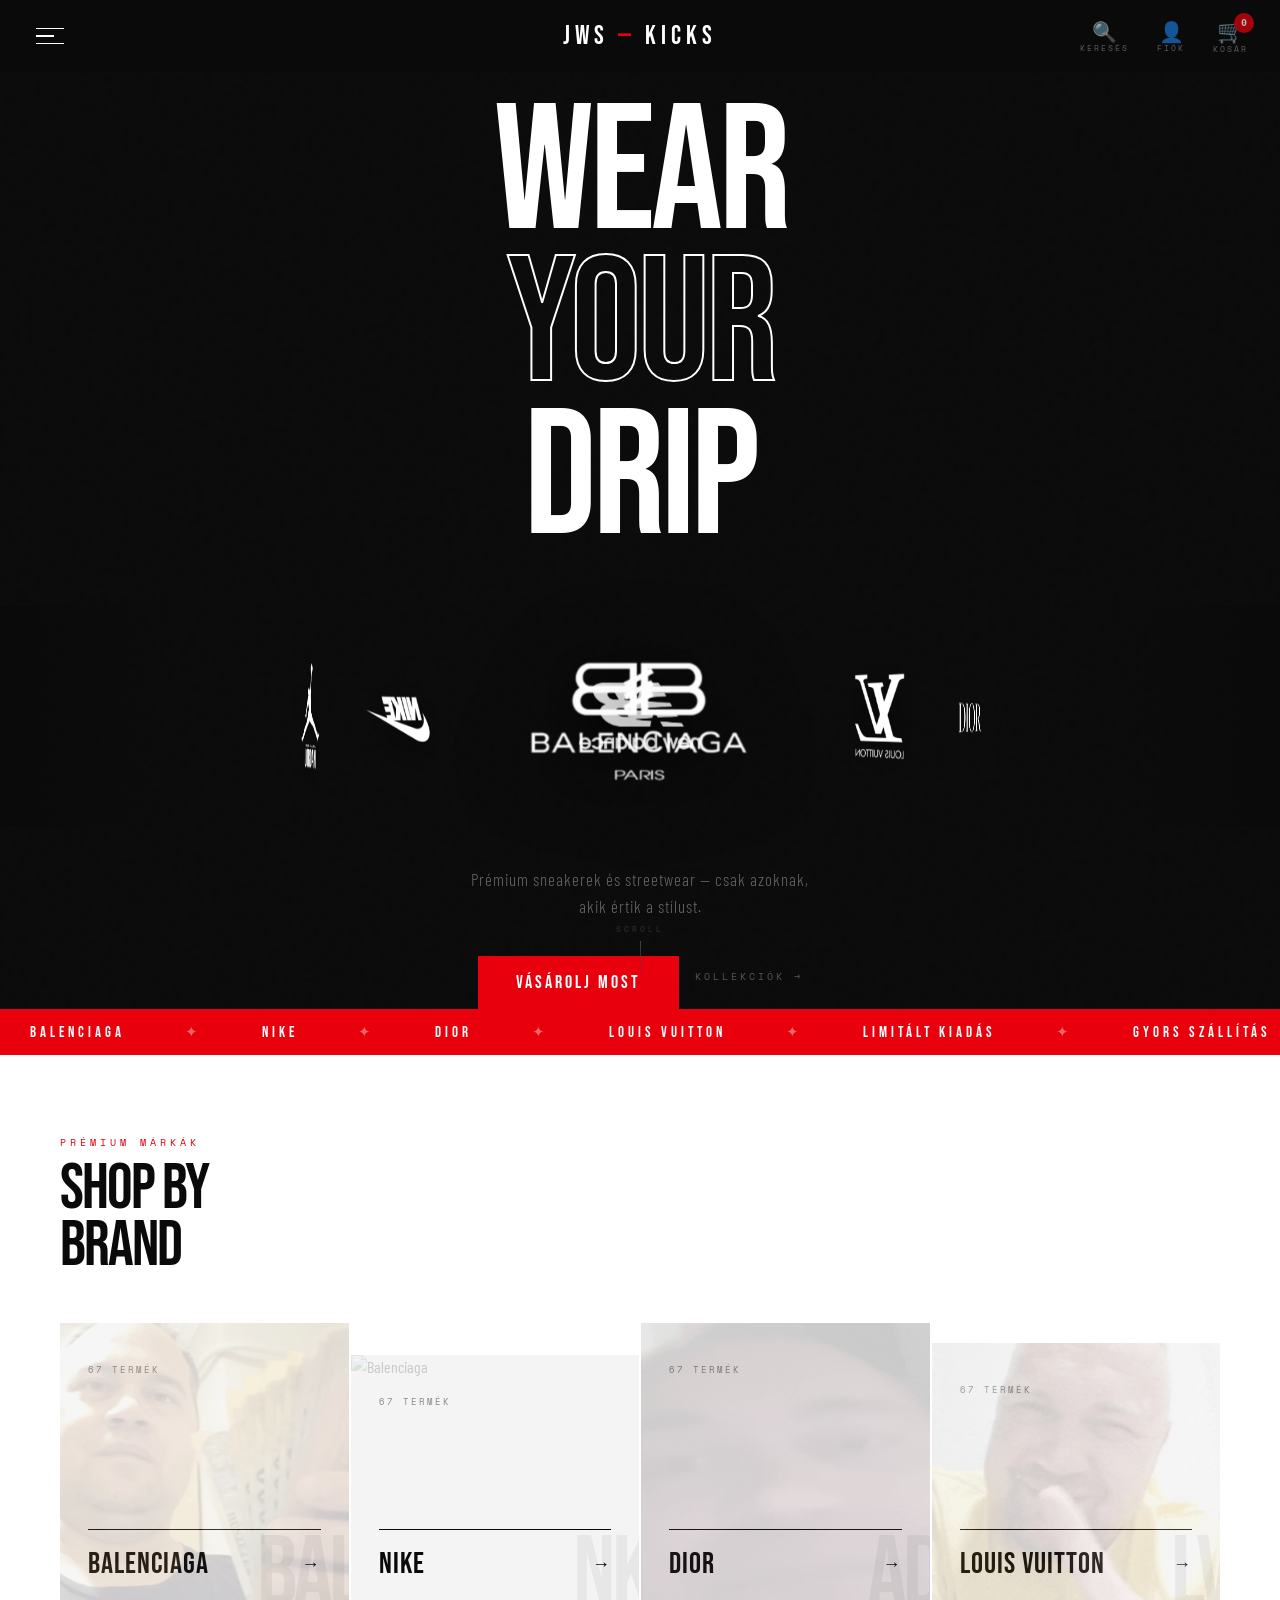
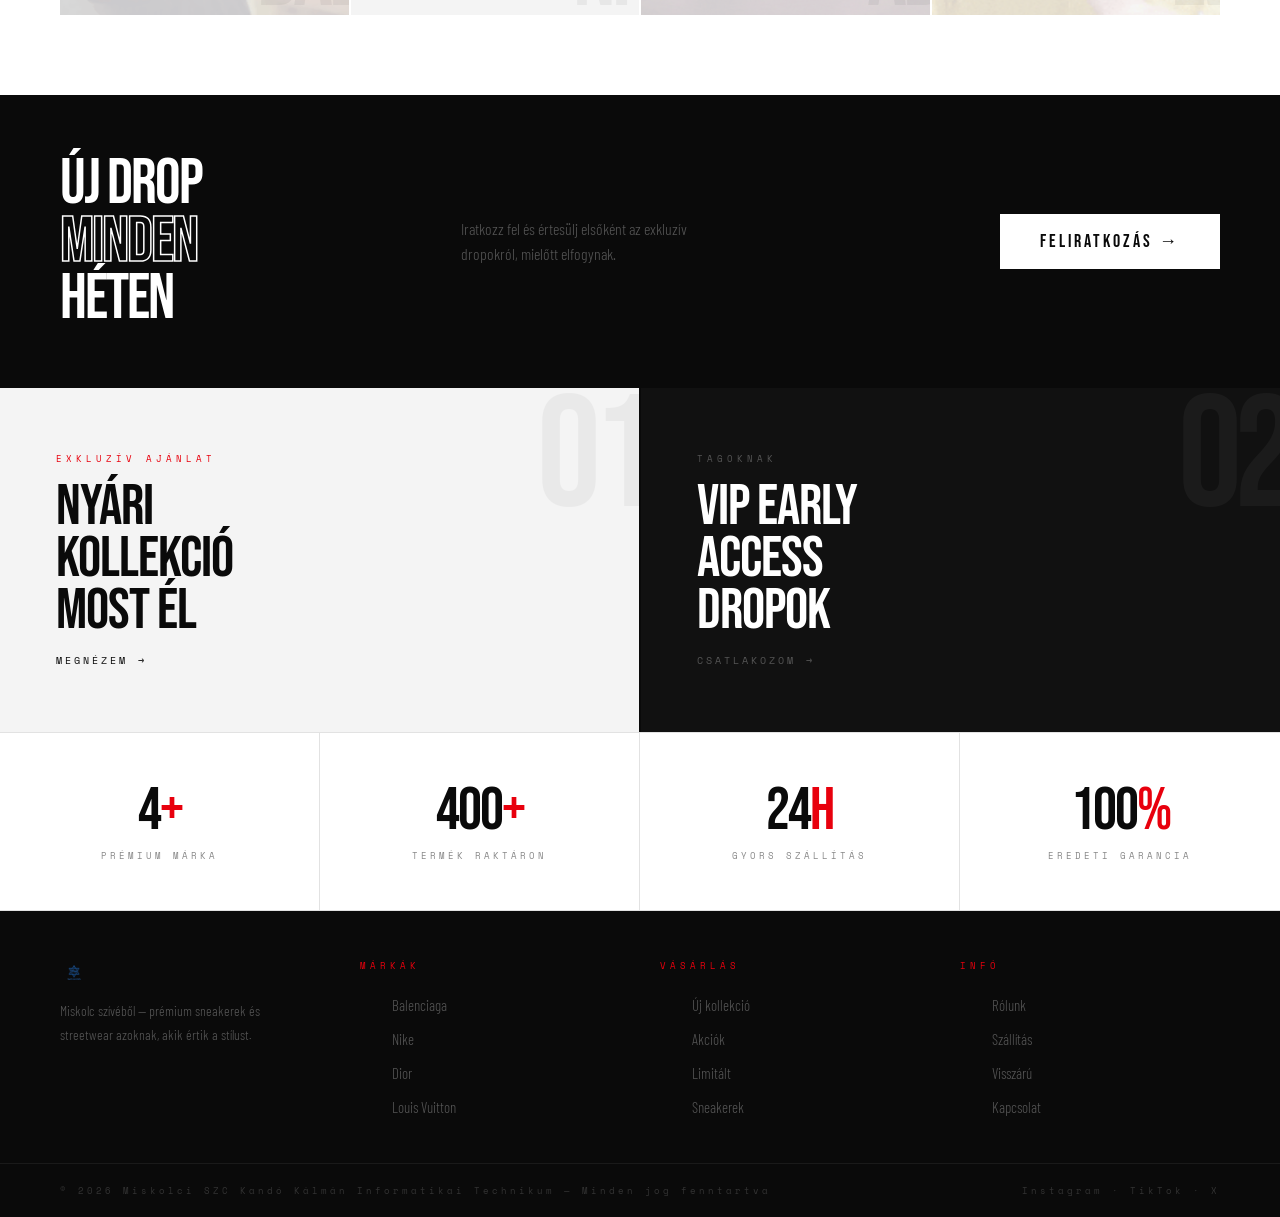
==== commit 5a60316d: "design,cipok,kereses,profil" ====
--- a/index.html
+++ b/index.html
@@ -611,10 +611,10 @@
       <span></span><span></span><span></span>
     </button>
   </div>
-  <a href="index.html" class="nav-logo"><img src="img/logo.png" alt="JWS Kicks"></a>
+  <a href="index.html" class="nav-logo">JWS <em>—</em> KICKS</a>
   <div class="nav-right">
-    <span class="nav-icon">🔍</span>
-    <span class="nav-icon">👤</span>
+    <button class="nav-icon" data-type="search" onclick="jwsOpenSearch()" aria-label="Keresés"><span style="font-size:20px;line-height:1;">🔍</span><span class="nav-icon-label">Keresés</span></button>
+    <button class="nav-icon" data-type="account" onclick="jwsOpenAccount()" aria-label="Fiók" style="position:relative;"><span style="font-size:20px;line-height:1;">👤</span><span class="nav-icon-label">Fiók</span><span class="jws-acc-dot"></span></button>
     <button class="nav-cart-btn">🛒</button>
   </div>
 </nav>
@@ -794,6 +794,8 @@
 </div>
 
 <!-- JavaScript a külön fájlból töltődik be -->
+<script src="search.js"></script>
+<script src="account.js"></script>
 <script src="main.js"></script>
 </body>
 </html>
--- a/shared.css
+++ b/shared.css
@@ -1,11 +1,7 @@
-/* ===== SHARED.CSS — JWS KICKS =====
-   Ez a fájl minden oldalon betöltődik.
-   Tartalmazza a navigációt és a menüt.
-   ===================================== */
-/* Alapértelmezett margók és padding törlése minden elemről */
+/* === SHARED.CSS — JWS KICKS — minden oldalon betöltődik === */
+
 *, *::before, *::after { margin: 0; padding: 0; box-sizing: border-box; }
 
-/* Globális színváltozók — itt változtasd a színeket */
 :root {
   --black:  #0a0a0a;
   --white:  #ffffff;
@@ -15,7 +11,6 @@
   --mid:    #888;
 }
 
-/* Alap betűtípus és háttérszín az egész oldalra */
 body {
   font-family: 'Barlow Condensed', sans-serif;
   color: var(--black);
@@ -23,18 +18,15 @@
   overflow-x: hidden;
 }
 
-/* Linkek alapstílusa — nincs aláhúzás, örökli a színt */
 a { text-decoration: none; color: inherit; }
 
-/* ===== NAVIGÁCIÓ =====
-   Fix fekete sáv az oldal tetején
-   ========================= */
-/* */
+
+/* NAVIGÁCIÓ — fix fekete sáv az oldal tetején */
 .navbar {
   position: fixed;
   top: 0; left: 0; right: 0;
   z-index: 1000;
-  height: 56px;
+  height: 72px;
   background: var(--black);
   display: flex;
   align-items: center;
@@ -44,8 +36,9 @@
 
 .nav-logo {
   font-family: 'Bebas Neue', sans-serif;
-  font-size: 20px;
-  letter-spacing: 6px;
+  font-size: 26px;
+  letter-spacing: 5px;
+  white-space: nowrap;
   color: var(--white);
   position: absolute;
   left: 50%;
@@ -55,64 +48,84 @@
 .nav-logo em { color: var(--red); font-style: normal; }
 
 .nav-left  { display: flex; align-items: center; gap: 8px; }
-.nav-right { display: flex; align-items: center; gap: 20px; }
+.nav-right { display: flex; align-items: center; gap: 28px; }
 
-/* Hamburger gomb — három vízszintes vonal */
+
+
+
+/* HAMBURGER GOMB — három vonal, X-re változik nyitáskor */
 .hamburger {
   background: none;
   border: none;
   cursor: pointer;
   display: flex;
   flex-direction: column;
-  gap: 5px;
+  gap: 6px;
   padding: 4px;
 }
 
 .hamburger span {
   display: block;
-  height: 1px;
+  height: 1.5px;
   background: var(--white);
   transition: all 0.3s;
 }
 
-.hamburger span:nth-child(1) { width: 22px; }
-.hamburger span:nth-child(2) { width: 14px; }
-.hamburger span:nth-child(3) { width: 22px; }
+.hamburger span:nth-child(1) { width: 28px; }
+.hamburger span:nth-child(2) { width: 18px; }
+.hamburger span:nth-child(3) { width: 28px; }
 
-/* Hamburger animáció nyitott állapotban — X alakra változik */
-.hamburger.open span:nth-child(1) { transform: translateY(6px) rotate(45deg); width: 22px; }
+.hamburger.open span:nth-child(1) { transform: translateY(7.5px) rotate(45deg); width: 28px; }
 .hamburger.open span:nth-child(2) { opacity: 0; }
-.hamburger.open span:nth-child(3) { transform: translateY(-6px) rotate(-45deg); width: 22px; }
+.hamburger.open span:nth-child(3) { transform: translateY(-7.5px) rotate(-45deg); width: 28px; }
 
-/* Jobb oldali ikonok: kereső, profil, kosár */
+/* NAV IKONOK — feliratos változat */
 .nav-icon {
-  color: var(--white);
-  font-size: 16px;
+  display: flex;
+  flex-direction: column;
+  align-items: center;
+  gap: 3px;
   cursor: pointer;
   opacity: 0.7;
   transition: opacity 0.2s;
+  color: var(--white);
+  font-size: 20px;
+  background: none;
+  border: none;
+  padding: 0;
 }
 
 .nav-icon:hover { opacity: 1; }
 
+.nav-icon-label {
+  font-family: 'Space Mono', monospace;
+  font-size: 8px;
+  letter-spacing: 2px;
+  text-transform: uppercase;
+  color: rgba(255,255,255,0.5);
+  line-height: 1;
+}
+
 .nav-cart-btn {
   background: none;
   border: none;
-  color: var(--white);
-  font-size: 18px;
   cursor: pointer;
   opacity: 0.7;
   transition: opacity 0.2s;
+  display: flex;
+  flex-direction: column;
+  align-items: center;
+  gap: 3px;
+  color: var(--white);
+  font-size: 20px;
+  padding: 0;
+  position: relative;
 }
 
 .nav-cart-btn:hover { opacity: 1; }
 
-/* ===== MENÜ =====
-   Teljes képernyős overlay menü
-   Hamburger gombra nyílik ki
-   ================== */
-/* */
-/* Menü overlay — alapból elrejtve, hamburger gombra jelenik meg */
+
+/* TELJES KÉPERNYŐS MENÜ — hamburger gombra nyílik */
 .menu-overlay {
   position: fixed;
   inset: 0;
@@ -127,7 +140,6 @@
   pointer-events: none;
 }
 
-/* Menü nyitott állapota */
 .menu-overlay.open {
   clip-path: inset(0 0 0% 0);
   pointer-events: all;
@@ -160,7 +172,6 @@
   letter-spacing: 3px;
 }
 
-/* Social media linkek a menü alján */
 .menu-socials { display: flex; gap: 24px; margin-top: 36px; }
 
 .menu-socials a {
@@ -173,9 +184,3 @@
 }
 
 .menu-socials a:hover { color: var(--white); }
-
-/* ===== LOGÓ =====
-   A logó kép mérete a navigációban
-   ================== */
-/* */
-.nav-logo img { height: 32px; width: auto; display: block; }
